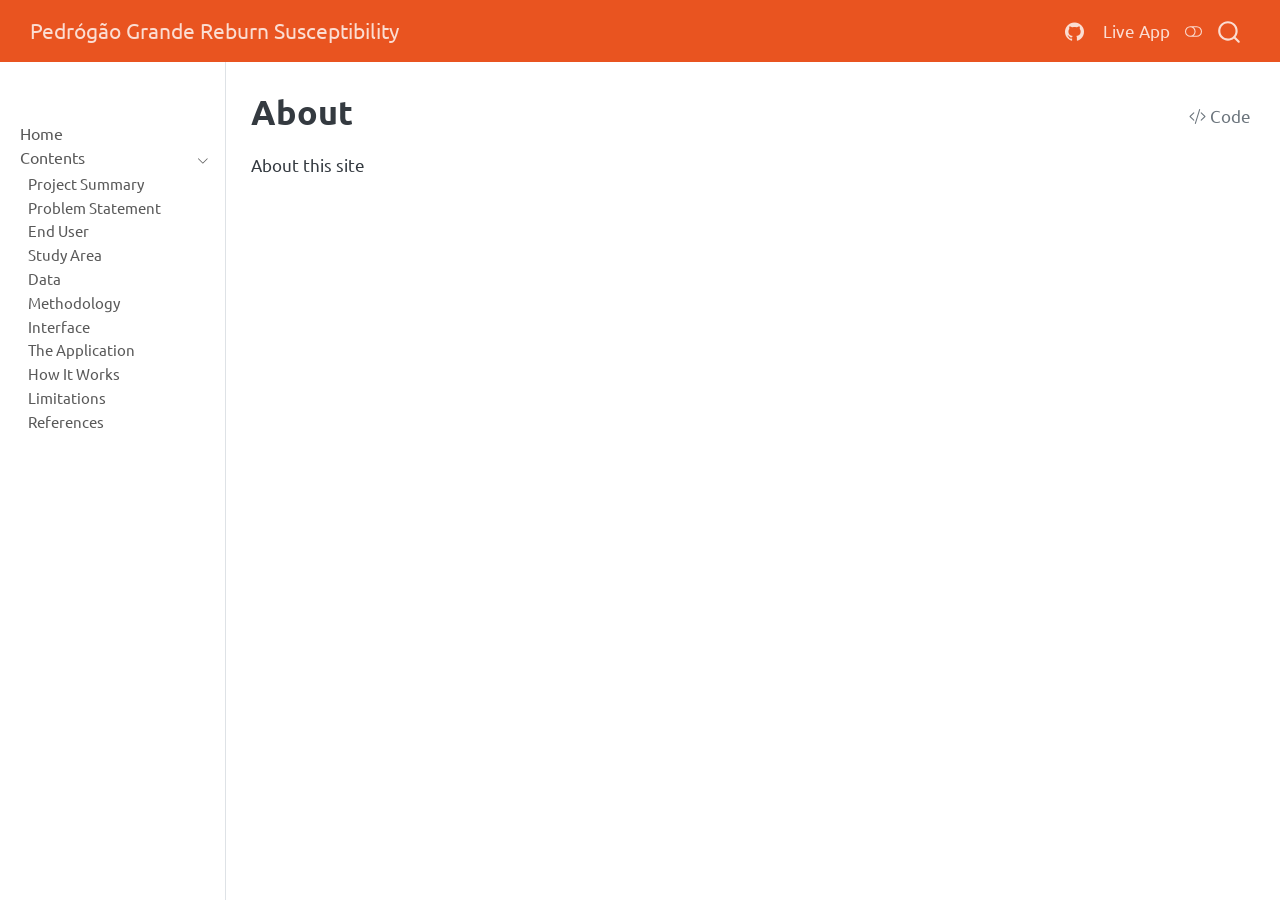
==== docs/about.html @ 5fb8c428 "Initial commit" ====
<!DOCTYPE html>
<html xmlns="http://www.w3.org/1999/xhtml" lang="en" xml:lang="en"><head>

<meta charset="utf-8">
<meta name="generator" content="quarto-1.9.37">

<meta name="viewport" content="width=device-width, initial-scale=1.0, user-scalable=yes">


<title>About – Pedrógão Grande Reburn Susceptibility</title>
<style>
/* Default styles provided by pandoc.
** See https://pandoc.org/MANUAL.html#variables-for-html for config info.
*/
code{white-space: pre-wrap;}
span.smallcaps{font-variant: small-caps;}
div.columns{display: flex; gap: min(4vw, 1.5em);}
div.column{flex: auto; overflow-x: auto;}
div.hanging-indent{margin-left: 1.5em; text-indent: -1.5em;}
ul.task-list{list-style: none;}
ul.task-list li input[type="checkbox"] {
  width: 0.8em;
  margin: 0 0.8em 0.2em -1em; /* quarto-specific, see https://github.com/quarto-dev/quarto-cli/issues/4556 */ 
  vertical-align: middle;
}
/* CSS for syntax highlighting */
html { -webkit-text-size-adjust: 100%; }
pre > code.sourceCode { white-space: pre; position: relative; }
pre > code.sourceCode > span { display: inline-block; line-height: 1.25; }
pre > code.sourceCode > span:empty { height: 1.2em; }
.sourceCode { overflow: visible; }
code.sourceCode > span { color: inherit; text-decoration: inherit; }
div.sourceCode { margin: 1em 0; }
pre.sourceCode { margin: 0; }
@media screen {
div.sourceCode { overflow: auto; }
}
@media print {
pre > code.sourceCode { white-space: pre-wrap; }
pre > code.sourceCode > span { text-indent: -5em; padding-left: 5em; }
}
pre.numberSource code
  { counter-reset: source-line 0; }
pre.numberSource code > span
  { position: relative; left: -4em; counter-increment: source-line; }
pre.numberSource code > span > a:first-child::before
  { content: counter(source-line);
    position: relative; left: -1em; text-align: right; vertical-align: baseline;
    border: none; display: inline-block;
    -webkit-touch-callout: none; -webkit-user-select: none;
    -khtml-user-select: none; -moz-user-select: none;
    -ms-user-select: none; user-select: none;
    padding: 0 4px; width: 4em;
  }
pre.numberSource { margin-left: 3em;  padding-left: 4px; }
div.sourceCode
  {   }
@media screen {
pre > code.sourceCode > span > a:first-child::before { text-decoration: underline; }
}
</style>


<script src="site_libs/quarto-nav/quarto-nav.js"></script>
<script src="site_libs/quarto-nav/headroom.min.js"></script>
<script src="site_libs/clipboard/clipboard.min.js"></script>
<script src="site_libs/quarto-search/autocomplete.umd.js"></script>
<script src="site_libs/quarto-search/fuse.min.js"></script>
<script src="site_libs/quarto-search/quarto-search.js"></script>
<meta name="quarto:offset" content="./">
<link href="./favicon.png" rel="icon" type="image/png">
<script src="site_libs/quarto-html/quarto.js" type="module"></script>
<script src="site_libs/quarto-html/tabsets/tabsets.js" type="module"></script>
<script src="site_libs/quarto-html/popper.min.js"></script>
<script src="site_libs/quarto-html/tippy.umd.min.js"></script>
<script src="site_libs/quarto-html/anchor.min.js"></script>
<link href="site_libs/quarto-html/tippy.css" rel="stylesheet">
<link href="site_libs/quarto-html/quarto-syntax-highlighting-7f8f88aac4f3542376d5c11b86a4c14d.css" rel="stylesheet" class="quarto-color-scheme" id="quarto-text-highlighting-styles">
<link href="site_libs/quarto-html/quarto-syntax-highlighting-dark-d0ae9245876894da5ac7e18953ecc5cc.css" rel="stylesheet" class="quarto-color-scheme quarto-color-alternate" id="quarto-text-highlighting-styles">
<link href="site_libs/quarto-html/quarto-syntax-highlighting-7f8f88aac4f3542376d5c11b86a4c14d.css" rel="stylesheet" class="quarto-color-scheme-extra" id="quarto-text-highlighting-styles">
<script src="site_libs/bootstrap/bootstrap.min.js"></script>
<link href="site_libs/bootstrap/bootstrap-icons.css" rel="stylesheet">
<link href="site_libs/bootstrap/bootstrap-7d47cc2339f69c6c953d7d49f0772330.min.css" rel="stylesheet" append-hash="true" class="quarto-color-scheme" id="quarto-bootstrap" data-mode="light">
<link href="site_libs/bootstrap/bootstrap-dark-c14f40d5e45bb8f8ea6c5d6ee40bcddb.min.css" rel="stylesheet" append-hash="true" class="quarto-color-scheme quarto-color-alternate" id="quarto-bootstrap" data-mode="dark">
<link href="site_libs/bootstrap/bootstrap-7d47cc2339f69c6c953d7d49f0772330.min.css" rel="stylesheet" append-hash="true" class="quarto-color-scheme-extra" id="quarto-bootstrap" data-mode="light">
<script id="quarto-search-options" type="application/json">{
  "location": "navbar",
  "copy-button": false,
  "collapse-after": 3,
  "panel-placement": "end",
  "type": "overlay",
  "limit": 50,
  "keyboard-shortcut": [
    "f",
    "/",
    "s"
  ],
  "show-item-context": false,
  "language": {
    "search-no-results-text": "No results",
    "search-matching-documents-text": "matching documents",
    "search-copy-link-title": "Copy link to search",
    "search-hide-matches-text": "Hide additional matches",
    "search-more-match-text": "more match in this document",
    "search-more-matches-text": "more matches in this document",
    "search-clear-button-title": "Clear",
    "search-text-placeholder": "",
    "search-detached-cancel-button-title": "Cancel",
    "search-submit-button-title": "Submit",
    "search-label": "Search"
  }
}</script>
<style>html{ scroll-behavior: smooth; }</style>


<link rel="stylesheet" href="styles.css">
</head>

<body class="nav-sidebar docked nav-fixed quarto-light"><script id="quarto-html-before-body" type="application/javascript">
    const toggleBodyColorMode = (bsSheetEl) => {
      const mode = bsSheetEl.getAttribute("data-mode");
      const bodyEl = window.document.querySelector("body");
      if (mode === "dark") {
        bodyEl.classList.add("quarto-dark");
        bodyEl.classList.remove("quarto-light");
      } else {
        bodyEl.classList.add("quarto-light");
        bodyEl.classList.remove("quarto-dark");
      }
    }
    const toggleBodyColorPrimary = () => {
      const bsSheetEl = window.document.querySelector("link#quarto-bootstrap:not([rel=disabled-stylesheet])");
      if (bsSheetEl) {
        toggleBodyColorMode(bsSheetEl);
      }
    }
    const setColorSchemeToggle = (alternate) => {
      const toggles = window.document.querySelectorAll('.quarto-color-scheme-toggle');
      for (let i=0; i < toggles.length; i++) {
        const toggle = toggles[i];
        if (toggle) {
          if (alternate) {
            toggle.classList.add("alternate");
          } else {
            toggle.classList.remove("alternate");
          }
        }
      }
    };
    const toggleColorMode = (alternate) => {
      // Switch the stylesheets
      const primaryStylesheets = window.document.querySelectorAll('link.quarto-color-scheme:not(.quarto-color-alternate)');
      const alternateStylesheets = window.document.querySelectorAll('link.quarto-color-scheme.quarto-color-alternate');
      manageTransitions('#quarto-margin-sidebar .nav-link', false);
      if (alternate) {
        // note: dark is layered on light, we don't disable primary!
        enableStylesheet(alternateStylesheets);
        for (const sheetNode of alternateStylesheets) {
          if (sheetNode.id === "quarto-bootstrap") {
            toggleBodyColorMode(sheetNode);
          }
        }
      } else {
        disableStylesheet(alternateStylesheets);
        enableStylesheet(primaryStylesheets)
        toggleBodyColorPrimary();
      }
      manageTransitions('#quarto-margin-sidebar .nav-link', true);
      // Switch the toggles
      setColorSchemeToggle(alternate)
      // Hack to workaround the fact that safari doesn't
      // properly recolor the scrollbar when toggling (#1455)
      if (navigator.userAgent.indexOf('Safari') > 0 && navigator.userAgent.indexOf('Chrome') == -1) {
        manageTransitions("body", false);
        window.scrollTo(0, 1);
        setTimeout(() => {
          window.scrollTo(0, 0);
          manageTransitions("body", true);
        }, 40);
      }
    }
    const disableStylesheet = (stylesheets) => {
      for (let i=0; i < stylesheets.length; i++) {
        const stylesheet = stylesheets[i];
        stylesheet.rel = 'disabled-stylesheet';
      }
    }
    const enableStylesheet = (stylesheets) => {
      for (let i=0; i < stylesheets.length; i++) {
        const stylesheet = stylesheets[i];
        if(stylesheet.rel !== 'stylesheet') { // for Chrome, which will still FOUC without this check
          stylesheet.rel = 'stylesheet';
        }
      }
    }
    const manageTransitions = (selector, allowTransitions) => {
      const els = window.document.querySelectorAll(selector);
      for (let i=0; i < els.length; i++) {
        const el = els[i];
        if (allowTransitions) {
          el.classList.remove('notransition');
        } else {
          el.classList.add('notransition');
        }
      }
    }
    const isFileUrl = () => {
      return window.location.protocol === 'file:';
    }
    const hasAlternateSentinel = () => {
      let styleSentinel = getColorSchemeSentinel();
      if (styleSentinel !== null) {
        return styleSentinel === "alternate";
      } else {
        return false;
      }
    }
    const setStyleSentinel = (alternate) => {
      const value = alternate ? "alternate" : "default";
      if (!isFileUrl()) {
        window.localStorage.setItem("quarto-color-scheme", value);
      } else {
        localAlternateSentinel = value;
      }
    }
    const getColorSchemeSentinel = () => {
      if (!isFileUrl()) {
        const storageValue = window.localStorage.getItem("quarto-color-scheme");
        return storageValue != null ? storageValue : localAlternateSentinel;
      } else {
        return localAlternateSentinel;
      }
    }
    const toggleGiscusIfUsed = (isAlternate, darkModeDefault) => {
      const baseTheme = document.querySelector('#giscus-base-theme')?.value ?? 'light';
      const alternateTheme = document.querySelector('#giscus-alt-theme')?.value ?? 'dark';
      let newTheme = '';
      if(authorPrefersDark) {
        newTheme = isAlternate ? baseTheme : alternateTheme;
      } else {
        newTheme = isAlternate ? alternateTheme : baseTheme;
      }
      const changeGiscusTheme = () => {
        // From: https://github.com/giscus/giscus/issues/336
        const sendMessage = (message) => {
          const iframe = document.querySelector('iframe.giscus-frame');
          if (!iframe) return;
          iframe.contentWindow.postMessage({ giscus: message }, 'https://giscus.app');
        }
        sendMessage({
          setConfig: {
            theme: newTheme
          }
        });
      }
      const isGiscussLoaded = window.document.querySelector('iframe.giscus-frame') !== null;
      if (isGiscussLoaded) {
        changeGiscusTheme();
      }
    };
    const authorPrefersDark = false;
    const darkModeDefault = authorPrefersDark;
      document.querySelector('link#quarto-text-highlighting-styles.quarto-color-scheme-extra').rel = 'disabled-stylesheet';
      document.querySelector('link#quarto-bootstrap.quarto-color-scheme-extra').rel = 'disabled-stylesheet';
    let localAlternateSentinel = darkModeDefault ? 'alternate' : 'default';
    // Dark / light mode switch
    window.quartoToggleColorScheme = () => {
      // Read the current dark / light value
      let toAlternate = !hasAlternateSentinel();
      toggleColorMode(toAlternate);
      setStyleSentinel(toAlternate);
      toggleGiscusIfUsed(toAlternate, darkModeDefault);
      window.dispatchEvent(new Event('resize'));
    };
    // Switch to dark mode if need be
    if (hasAlternateSentinel()) {
      toggleColorMode(true);
    } else {
      toggleColorMode(false);
    }
  </script>

<div id="quarto-search-results"></div>
  <header id="quarto-header" class="headroom fixed-top">
    <nav class="navbar navbar-expand-lg " data-bs-theme="dark">
      <div class="navbar-container container-fluid">
      <div class="navbar-brand-container mx-auto">
    <a class="navbar-brand" href="./index.html">
    <span class="navbar-title">Pedrógão Grande Reburn Susceptibility</span>
    </a>
  </div>
            <div id="quarto-search" class="" title="Search"></div>
          <button class="navbar-toggler" type="button" data-bs-toggle="collapse" data-bs-target="#navbarCollapse" aria-controls="navbarCollapse" role="menu" aria-expanded="false" aria-label="Toggle navigation" onclick="if (window.quartoToggleHeadroom) { window.quartoToggleHeadroom(); }">
  <span class="navbar-toggler-icon"></span>
</button>
          <div class="collapse navbar-collapse" id="navbarCollapse">
            <ul class="navbar-nav navbar-nav-scroll ms-auto">
  <li class="nav-item compact">
    <a class="nav-link" href="https://github.com/"> <i class="bi bi-github" role="img">
</i> 
<span class="menu-text"></span></a>
  </li>  
  <li class="nav-item">
    <a class="nav-link" href="https://exalted-country-485019-c8.projects.earthengine.app/view/pedrogao-reburn"> 
<span class="menu-text">Live App</span></a>
  </li>  
</ul>
          </div> <!-- /navcollapse -->
            <div class="quarto-navbar-tools">
  <a href="" class="quarto-color-scheme-toggle quarto-navigation-tool  px-1" onclick="window.quartoToggleColorScheme(); return false;" title="Toggle dark mode"><i class="bi"></i></a>
</div>
      </div> <!-- /container-fluid -->
    </nav>
  <nav class="quarto-secondary-nav">
    <div class="container-fluid d-flex">
      <button type="button" class="quarto-btn-toggle btn" data-bs-toggle="collapse" role="button" data-bs-target=".quarto-sidebar-collapse-item" aria-controls="quarto-sidebar" aria-expanded="false" aria-label="Toggle sidebar navigation" onclick="if (window.quartoToggleHeadroom) { window.quartoToggleHeadroom(); }">
        <i class="bi bi-layout-text-sidebar-reverse"></i>
      </button>
        <nav class="quarto-page-breadcrumbs" aria-label="breadcrumb"><ol class="breadcrumb"><li class="breadcrumb-item">About</li></ol></nav>
        <a class="flex-grow-1" role="navigation" data-bs-toggle="collapse" data-bs-target=".quarto-sidebar-collapse-item" aria-controls="quarto-sidebar" aria-expanded="false" aria-label="Toggle sidebar navigation" onclick="if (window.quartoToggleHeadroom) { window.quartoToggleHeadroom(); }">      
        </a>
      <button type="button" class="btn quarto-search-button" aria-label="Search" onclick="window.quartoOpenSearch();">
        <i class="bi bi-search"></i>
      </button>
    </div>
  </nav>
</header>
<!-- content -->
<div id="quarto-content" class="quarto-container page-columns page-rows-contents page-layout-full page-navbar">
<!-- sidebar -->
  <nav id="quarto-sidebar" class="sidebar collapse collapse-horizontal quarto-sidebar-collapse-item sidebar-navigation docked overflow-auto">
        <div class="mt-2 flex-shrink-0 align-items-center">
        <div class="sidebar-search">
        <div id="quarto-search" class="" title="Search"></div>
        </div>
        </div>
    <div class="sidebar-menu-container"> 
    <ul class="list-unstyled mt-1">
        <li class="sidebar-item">
  <div class="sidebar-item-container"> 
  <a href="./index.html" class="sidebar-item-text sidebar-link">
 <span class="menu-text">Home</span></a>
  </div>
</li>
        <li class="sidebar-item sidebar-item-section">
      <div class="sidebar-item-container"> 
            <a class="sidebar-item-text sidebar-link text-start" data-bs-toggle="collapse" data-bs-target="#quarto-sidebar-section-1" role="navigation" aria-expanded="true">
 <span class="menu-text">Contents</span></a>
          <a class="sidebar-item-toggle text-start" data-bs-toggle="collapse" data-bs-target="#quarto-sidebar-section-1" role="navigation" aria-expanded="true" aria-label="Toggle section">
            <i class="bi bi-chevron-right ms-2"></i>
          </a> 
      </div>
      <ul id="quarto-sidebar-section-1" class="collapse list-unstyled sidebar-section depth1 show">  
          <li class="sidebar-item">
  <div class="sidebar-item-container"> 
  <a href="./index.html#project-summary" class="sidebar-item-text sidebar-link">
 <span class="menu-text">Project Summary</span></a>
  </div>
</li>
          <li class="sidebar-item">
  <div class="sidebar-item-container"> 
  <a href="./index.html#problem-statement" class="sidebar-item-text sidebar-link">
 <span class="menu-text">Problem Statement</span></a>
  </div>
</li>
          <li class="sidebar-item">
  <div class="sidebar-item-container"> 
  <a href="./index.html#end-user" class="sidebar-item-text sidebar-link">
 <span class="menu-text">End User</span></a>
  </div>
</li>
          <li class="sidebar-item">
  <div class="sidebar-item-container"> 
  <a href="./index.html#study-area" class="sidebar-item-text sidebar-link">
 <span class="menu-text">Study Area</span></a>
  </div>
</li>
          <li class="sidebar-item">
  <div class="sidebar-item-container"> 
  <a href="./index.html#data" class="sidebar-item-text sidebar-link">
 <span class="menu-text">Data</span></a>
  </div>
</li>
          <li class="sidebar-item">
  <div class="sidebar-item-container"> 
  <a href="./index.html#methodology" class="sidebar-item-text sidebar-link">
 <span class="menu-text">Methodology</span></a>
  </div>
</li>
          <li class="sidebar-item">
  <div class="sidebar-item-container"> 
  <a href="./index.html#interface" class="sidebar-item-text sidebar-link">
 <span class="menu-text">Interface</span></a>
  </div>
</li>
          <li class="sidebar-item">
  <div class="sidebar-item-container"> 
  <a href="./index.html#the-application" class="sidebar-item-text sidebar-link">
 <span class="menu-text">The Application</span></a>
  </div>
</li>
          <li class="sidebar-item">
  <div class="sidebar-item-container"> 
  <a href="./index.html#how-it-works" class="sidebar-item-text sidebar-link">
 <span class="menu-text">How It Works</span></a>
  </div>
</li>
          <li class="sidebar-item">
  <div class="sidebar-item-container"> 
  <a href="./index.html#limitations-and-future-development" class="sidebar-item-text sidebar-link">
 <span class="menu-text">Limitations</span></a>
  </div>
</li>
          <li class="sidebar-item">
  <div class="sidebar-item-container"> 
  <a href="./index.html#references" class="sidebar-item-text sidebar-link">
 <span class="menu-text">References</span></a>
  </div>
</li>
      </ul>
  </li>
    </ul>
    </div>
</nav>
<div id="quarto-sidebar-glass" class="quarto-sidebar-collapse-item" data-bs-toggle="collapse" data-bs-target=".quarto-sidebar-collapse-item"></div>
<!-- margin-sidebar -->
    <div id="quarto-margin-sidebar" class="sidebar margin-sidebar zindex-bottom">
        
    </div>
<!-- main -->
<main class="content column-page-right" id="quarto-document-content">


<header id="title-block-header" class="quarto-title-block default">
<div class="quarto-title">
<div class="quarto-title-block"><div><h1 class="title">About</h1><button type="button" class="btn code-tools-button" id="quarto-code-tools-source"><i class="bi"></i> Code</button></div></div>
</div>



<div class="quarto-title-meta column-page-right">

    
  
    
  </div>
  


</header>


<p>About this site</p>


<!-- -->


</main> <!-- /main -->
<script id="quarto-html-after-body" type="application/javascript">
  window.document.addEventListener("DOMContentLoaded", function (event) {
    // Ensure there is a toggle, if there isn't float one in the top right
    if (window.document.querySelector('.quarto-color-scheme-toggle') === null) {
      const a = window.document.createElement('a');
      a.classList.add('top-right');
      a.classList.add('quarto-color-scheme-toggle');
      a.href = "";
      a.onclick = function() { try { window.quartoToggleColorScheme(); } catch {} return false; };
      const i = window.document.createElement("i");
      i.classList.add('bi');
      a.appendChild(i);
      window.document.body.appendChild(a);
    }
    setColorSchemeToggle(hasAlternateSentinel())
    const icon = "";
    const anchorJS = new window.AnchorJS();
    anchorJS.options = {
      placement: 'right',
      icon: icon
    };
    anchorJS.add('.anchored');
    const isCodeAnnotation = (el) => {
      for (const clz of el.classList) {
        if (clz.startsWith('code-annotation-')) {                     
          return true;
        }
      }
      return false;
    }
    const onCopySuccess = function(e) {
      // button target
      const button = e.trigger;
      // don't keep focus
      button.blur();
      // flash "checked"
      button.classList.add('code-copy-button-checked');
      var currentTitle = button.getAttribute("title");
      button.setAttribute("title", "Copied!");
      let tooltip;
      if (window.bootstrap) {
        button.setAttribute("data-bs-toggle", "tooltip");
        button.setAttribute("data-bs-placement", "left");
        button.setAttribute("data-bs-title", "Copied!");
        tooltip = new bootstrap.Tooltip(button, 
          { trigger: "manual", 
            customClass: "code-copy-button-tooltip",
            offset: [0, -8]});
        tooltip.show();    
      }
      setTimeout(function() {
        if (tooltip) {
          tooltip.hide();
          button.removeAttribute("data-bs-title");
          button.removeAttribute("data-bs-toggle");
          button.removeAttribute("data-bs-placement");
        }
        button.setAttribute("title", currentTitle);
        button.classList.remove('code-copy-button-checked');
      }, 1000);
      // clear code selection
      e.clearSelection();
    }
    const getTextToCopy = function(trigger) {
      const outerScaffold = trigger.parentElement.cloneNode(true);
      const codeEl = outerScaffold.querySelector('code');
      for (const childEl of codeEl.children) {
        if (isCodeAnnotation(childEl)) {
          childEl.remove();
        }
      }
      return codeEl.innerText;
    }
    const clipboard = new window.ClipboardJS('.code-copy-button:not([data-in-quarto-modal])', {
      text: getTextToCopy
    });
    clipboard.on('success', onCopySuccess);
    if (window.document.getElementById('quarto-embedded-source-code-modal')) {
      const clipboardModal = new window.ClipboardJS('.code-copy-button[data-in-quarto-modal]', {
        text: getTextToCopy,
        container: window.document.getElementById('quarto-embedded-source-code-modal')
      });
      clipboardModal.on('success', onCopySuccess);
    }
    const viewSource = window.document.getElementById('quarto-view-source') ||
                       window.document.getElementById('quarto-code-tools-source');
    if (viewSource) {
      const sourceUrl = viewSource.getAttribute("data-quarto-source-url");
      viewSource.addEventListener("click", function(e) {
        if (sourceUrl) {
          // rstudio viewer pane
          if (/\bcapabilities=\b/.test(window.location)) {
            window.open(sourceUrl);
          } else {
            window.location.href = sourceUrl;
          }
        } else {
          const modal = new bootstrap.Modal(document.getElementById('quarto-embedded-source-code-modal'));
          modal.show();
        }
        return false;
      });
    }
    function toggleCodeHandler(show) {
      return function(e) {
        const detailsSrc = window.document.querySelectorAll(".cell > details > .sourceCode");
        for (let i=0; i<detailsSrc.length; i++) {
          const details = detailsSrc[i].parentElement;
          if (show) {
            details.open = true;
          } else {
            details.removeAttribute("open");
          }
        }
        const cellCodeDivs = window.document.querySelectorAll(".cell > .sourceCode");
        const fromCls = show ? "hidden" : "unhidden";
        const toCls = show ? "unhidden" : "hidden";
        for (let i=0; i<cellCodeDivs.length; i++) {
          const codeDiv = cellCodeDivs[i];
          if (codeDiv.classList.contains(fromCls)) {
            codeDiv.classList.remove(fromCls);
            codeDiv.classList.add(toCls);
          } 
        }
        return false;
      }
    }
    const hideAllCode = window.document.getElementById("quarto-hide-all-code");
    if (hideAllCode) {
      hideAllCode.addEventListener("click", toggleCodeHandler(false));
    }
    const showAllCode = window.document.getElementById("quarto-show-all-code");
    if (showAllCode) {
      showAllCode.addEventListener("click", toggleCodeHandler(true));
    }
      var localhostRegex = new RegExp(/^(?:http|https):\/\/localhost\:?[0-9]*\//);
      var mailtoRegex = new RegExp(/^mailto:/);
        var filterRegex = new RegExp('/' + window.location.host + '/');
      var isInternal = (href) => {
          return filterRegex.test(href) || localhostRegex.test(href) || mailtoRegex.test(href);
      }
      // Inspect non-navigation links and adorn them if external
     var links = window.document.querySelectorAll('a[href]:not(.nav-link):not(.navbar-brand):not(.toc-action):not(.sidebar-link):not(.sidebar-item-toggle):not(.pagination-link):not(.no-external):not([aria-hidden]):not(.dropdown-item):not(.quarto-navigation-tool):not(.about-link)');
      for (var i=0; i<links.length; i++) {
        const link = links[i];
        if (!isInternal(link.href)) {
          // undo the damage that might have been done by quarto-nav.js in the case of
          // links that we want to consider external
          if (link.dataset.originalHref !== undefined) {
            link.href = link.dataset.originalHref;
          }
            // target, if specified
            link.setAttribute("target", "_blank");
            if (link.getAttribute("rel") === null) {
              link.setAttribute("rel", "noopener");
            }
        }
      }
    function tippyHover(el, contentFn, onTriggerFn, onUntriggerFn) {
      const config = {
        allowHTML: true,
        maxWidth: 500,
        delay: 100,
        arrow: false,
        appendTo: function(el) {
            return el.parentElement;
        },
        interactive: true,
        interactiveBorder: 10,
        theme: 'quarto',
        placement: 'bottom-start',
      };
      if (contentFn) {
        config.content = contentFn;
      }
      if (onTriggerFn) {
        config.onTrigger = onTriggerFn;
      }
      if (onUntriggerFn) {
        config.onUntrigger = onUntriggerFn;
      }
      window.tippy(el, config); 
    }
    const noterefs = window.document.querySelectorAll('a[role="doc-noteref"]');
    for (var i=0; i<noterefs.length; i++) {
      const ref = noterefs[i];
      tippyHover(ref, function() {
        // use id or data attribute instead here
        let href = ref.getAttribute('data-footnote-href') || ref.getAttribute('href');
        try { href = new URL(href).hash; } catch {}
        const id = href.replace(/^#\/?/, "");
        const note = window.document.getElementById(id);
        if (note) {
          return note.innerHTML;
        } else {
          return "";
        }
      });
    }
    const xrefs = window.document.querySelectorAll('a.quarto-xref');
    const processXRef = (id, note) => {
      // Strip column container classes
      const stripColumnClz = (el) => {
        el.classList.remove("page-full", "page-columns");
        if (el.children) {
          for (const child of el.children) {
            stripColumnClz(child);
          }
        }
      }
      stripColumnClz(note)
      if (id === null || id.startsWith('sec-')) {
        // Special case sections, only their first couple elements
        const container = document.createElement("div");
        if (note.children && note.children.length > 2) {
          container.appendChild(note.children[0].cloneNode(true));
          for (let i = 1; i < note.children.length; i++) {
            const child = note.children[i];
            if (child.tagName === "P" && child.innerText === "") {
              continue;
            } else {
              container.appendChild(child.cloneNode(true));
              break;
            }
          }
          if (window.Quarto?.typesetMath) {
            window.Quarto.typesetMath(container);
          }
          return container.innerHTML
        } else {
          if (window.Quarto?.typesetMath) {
            window.Quarto.typesetMath(note);
          }
          return note.innerHTML;
        }
      } else {
        // Remove any anchor links if they are present
        const anchorLink = note.querySelector('a.anchorjs-link');
        if (anchorLink) {
          anchorLink.remove();
        }
        if (window.Quarto?.typesetMath) {
          window.Quarto.typesetMath(note);
        }
        if (note.classList.contains("callout")) {
          return note.outerHTML;
        } else {
          return note.innerHTML;
        }
      }
    }
    for (var i=0; i<xrefs.length; i++) {
      const xref = xrefs[i];
      tippyHover(xref, undefined, function(instance) {
        instance.disable();
        let url = xref.getAttribute('href');
        let hash = undefined; 
        if (url.startsWith('#')) {
          hash = url;
        } else {
          try { hash = new URL(url).hash; } catch {}
        }
        if (hash) {
          const id = hash.replace(/^#\/?/, "");
          const note = window.document.getElementById(id);
          if (note !== null) {
            try {
              const html = processXRef(id, note.cloneNode(true));
              instance.setContent(html);
            } finally {
              instance.enable();
              instance.show();
            }
          } else {
            // See if we can fetch this
            fetch(url.split('#')[0])
            .then(res => res.text())
            .then(html => {
              const parser = new DOMParser();
              const htmlDoc = parser.parseFromString(html, "text/html");
              const note = htmlDoc.getElementById(id);
              if (note !== null) {
                const html = processXRef(id, note);
                instance.setContent(html);
              } 
            }).finally(() => {
              instance.enable();
              instance.show();
            });
          }
        } else {
          // See if we can fetch a full url (with no hash to target)
          // This is a special case and we should probably do some content thinning / targeting
          fetch(url)
          .then(res => res.text())
          .then(html => {
            const parser = new DOMParser();
            const htmlDoc = parser.parseFromString(html, "text/html");
            const note = htmlDoc.querySelector('main.content');
            if (note !== null) {
              // This should only happen for chapter cross references
              // (since there is no id in the URL)
              // remove the first header
              if (note.children.length > 0 && note.children[0].tagName === "HEADER") {
                note.children[0].remove();
              }
              const html = processXRef(null, note);
              instance.setContent(html);
            } 
          }).finally(() => {
            instance.enable();
            instance.show();
          });
        }
      }, function(instance) {
      });
    }
        let selectedAnnoteEl;
        const selectorForAnnotation = ( cell, annotation) => {
          let cellAttr = 'data-code-cell="' + cell + '"';
          let lineAttr = 'data-code-annotation="' +  annotation + '"';
          const selector = 'span[' + cellAttr + '][' + lineAttr + ']';
          return selector;
        }
        const selectCodeLines = (annoteEl) => {
          const doc = window.document;
          const targetCell = annoteEl.getAttribute("data-target-cell");
          const targetAnnotation = annoteEl.getAttribute("data-target-annotation");
          const annoteSpan = window.document.querySelector(selectorForAnnotation(targetCell, targetAnnotation));
          const lines = annoteSpan.getAttribute("data-code-lines").split(",");
          const lineIds = lines.map((line) => {
            return targetCell + "-" + line;
          })
          let top = null;
          let height = null;
          let parent = null;
          if (lineIds.length > 0) {
              //compute the position of the single el (top and bottom and make a div)
              const el = window.document.getElementById(lineIds[0]);
              top = el.offsetTop;
              height = el.offsetHeight;
              parent = el.parentElement.parentElement;
            if (lineIds.length > 1) {
              const lastEl = window.document.getElementById(lineIds[lineIds.length - 1]);
              const bottom = lastEl.offsetTop + lastEl.offsetHeight;
              height = bottom - top;
            }
            if (top !== null && height !== null && parent !== null) {
              // cook up a div (if necessary) and position it 
              let div = window.document.getElementById("code-annotation-line-highlight");
              if (div === null) {
                div = window.document.createElement("div");
                div.setAttribute("id", "code-annotation-line-highlight");
                div.style.position = 'absolute';
                parent.appendChild(div);
              }
              div.style.top = top - 2 + "px";
              div.style.height = height + 4 + "px";
              div.style.left = 0;
              let gutterDiv = window.document.getElementById("code-annotation-line-highlight-gutter");
              if (gutterDiv === null) {
                gutterDiv = window.document.createElement("div");
                gutterDiv.setAttribute("id", "code-annotation-line-highlight-gutter");
                gutterDiv.style.position = 'absolute';
                const codeCell = window.document.getElementById(targetCell);
                const gutter = codeCell.querySelector('.code-annotation-gutter');
                gutter.appendChild(gutterDiv);
              }
              gutterDiv.style.top = top - 2 + "px";
              gutterDiv.style.height = height + 4 + "px";
            }
            selectedAnnoteEl = annoteEl;
          }
        };
        const unselectCodeLines = () => {
          const elementsIds = ["code-annotation-line-highlight", "code-annotation-line-highlight-gutter"];
          elementsIds.forEach((elId) => {
            const div = window.document.getElementById(elId);
            if (div) {
              div.remove();
            }
          });
          selectedAnnoteEl = undefined;
        };
          // Handle positioning of the toggle
      window.addEventListener(
        "resize",
        throttle(() => {
          elRect = undefined;
          if (selectedAnnoteEl) {
            selectCodeLines(selectedAnnoteEl);
          }
        }, 10)
      );
      function throttle(fn, ms) {
      let throttle = false;
      let timer;
        return (...args) => {
          if(!throttle) { // first call gets through
              fn.apply(this, args);
              throttle = true;
          } else { // all the others get throttled
              if(timer) clearTimeout(timer); // cancel #2
              timer = setTimeout(() => {
                fn.apply(this, args);
                timer = throttle = false;
              }, ms);
          }
        };
      }
        // Attach click handler to the DT
        const annoteDls = window.document.querySelectorAll('dt[data-target-cell]');
        for (const annoteDlNode of annoteDls) {
          annoteDlNode.addEventListener('click', (event) => {
            const clickedEl = event.target;
            if (clickedEl !== selectedAnnoteEl) {
              unselectCodeLines();
              const activeEl = window.document.querySelector('dt[data-target-cell].code-annotation-active');
              if (activeEl) {
                activeEl.classList.remove('code-annotation-active');
              }
              selectCodeLines(clickedEl);
              clickedEl.classList.add('code-annotation-active');
            } else {
              // Unselect the line
              unselectCodeLines();
              clickedEl.classList.remove('code-annotation-active');
            }
          });
        }
    const findCites = (el) => {
      const parentEl = el.parentElement;
      if (parentEl) {
        const cites = parentEl.dataset.cites;
        if (cites) {
          return {
            el,
            cites: cites.split(' ')
          };
        } else {
          return findCites(el.parentElement)
        }
      } else {
        return undefined;
      }
    };
    var bibliorefs = window.document.querySelectorAll('a[role="doc-biblioref"]');
    for (var i=0; i<bibliorefs.length; i++) {
      const ref = bibliorefs[i];
      const citeInfo = findCites(ref);
      if (citeInfo) {
        tippyHover(citeInfo.el, function() {
          var popup = window.document.createElement('div');
          citeInfo.cites.forEach(function(cite) {
            var citeDiv = window.document.createElement('div');
            citeDiv.classList.add('hanging-indent');
            citeDiv.classList.add('csl-entry');
            var biblioDiv = window.document.getElementById('ref-' + cite);
            if (biblioDiv) {
              citeDiv.innerHTML = biblioDiv.innerHTML;
            }
            popup.appendChild(citeDiv);
          });
          return popup.innerHTML;
        });
      }
    }
  });
  </script><div class="modal fade" id="quarto-embedded-source-code-modal" tabindex="-1" aria-labelledby="quarto-embedded-source-code-modal-label" aria-hidden="true"><div class="modal-dialog modal-dialog-scrollable"><div class="modal-content"><div class="modal-header"><h5 class="modal-title" id="quarto-embedded-source-code-modal-label">Source Code</h5><button class="btn-close" data-bs-dismiss="modal"></button></div><div class="modal-body"><div class="">
<div class="code-copy-outer-scaffold"><div class="sourceCode" id="cb1" data-shortcodes="false"><pre class="sourceCode markdown code-with-copy"><code class="sourceCode markdown"><span id="cb1-1"><a href="#cb1-1" aria-hidden="true" tabindex="-1"></a><span class="co">---</span></span>
<span id="cb1-2"><a href="#cb1-2" aria-hidden="true" tabindex="-1"></a><span class="an">title:</span><span class="co"> "About"</span></span>
<span id="cb1-3"><a href="#cb1-3" aria-hidden="true" tabindex="-1"></a><span class="co">---</span></span>
<span id="cb1-4"><a href="#cb1-4" aria-hidden="true" tabindex="-1"></a></span>
<span id="cb1-5"><a href="#cb1-5" aria-hidden="true" tabindex="-1"></a>About this site</span></code></pre></div><button title="Copy to Clipboard" class="code-copy-button" data-in-quarto-modal=""><i class="bi"></i></button></div>
</div></div></div></div></div>
</div> <!-- /content -->




<script src="site_libs/quarto-html/zenscroll-min.js"></script>
</body></html>
---- docs/site_libs/quarto-html/tippy.css ----
.tippy-box[data-animation=fade][data-state=hidden]{opacity:0}[data-tippy-root]{max-width:calc(100vw - 10px)}.tippy-box{position:relative;background-color:#333;color:#fff;border-radius:4px;font-size:14px;line-height:1.4;white-space:normal;outline:0;transition-property:transform,visibility,opacity}.tippy-box[data-placement^=top]>.tippy-arrow{bottom:0}.tippy-box[data-placement^=top]>.tippy-arrow:before{bottom:-7px;left:0;border-width:8px 8px 0;border-top-color:initial;transform-origin:center top}.tippy-box[data-placement^=bottom]>.tippy-arrow{top:0}.tippy-box[data-placement^=bottom]>.tippy-arrow:before{top:-7px;left:0;border-width:0 8px 8px;border-bottom-color:initial;transform-origin:center bottom}.tippy-box[data-placement^=left]>.tippy-arrow{right:0}.tippy-box[data-placement^=left]>.tippy-arrow:before{border-width:8px 0 8px 8px;border-left-color:initial;right:-7px;transform-origin:center left}.tippy-box[data-placement^=right]>.tippy-arrow{left:0}.tippy-box[data-placement^=right]>.tippy-arrow:before{left:-7px;border-width:8px 8px 8px 0;border-right-color:initial;transform-origin:center right}.tippy-box[data-inertia][data-state=visible]{transition-timing-function:cubic-bezier(.54,1.5,.38,1.11)}.tippy-arrow{width:16px;height:16px;color:#333}.tippy-arrow:before{content:"";position:absolute;border-color:transparent;border-style:solid}.tippy-content{position:relative;padding:5px 9px;z-index:1}
---- docs/site_libs/quarto-html/quarto-syntax-highlighting-7f8f88aac4f3542376d5c11b86a4c14d.css ----
/* quarto syntax highlight colors */
:root {
  --quarto-hl-ot-color: #003B4F;
  --quarto-hl-at-color: #657422;
  --quarto-hl-ss-color: #20794D;
  --quarto-hl-an-color: #5E5E5E;
  --quarto-hl-fu-color: #4758AB;
  --quarto-hl-st-color: #20794D;
  --quarto-hl-cf-color: #003B4F;
  --quarto-hl-op-color: #5E5E5E;
  --quarto-hl-er-color: #AD0000;
  --quarto-hl-bn-color: #AD0000;
  --quarto-hl-al-color: #AD0000;
  --quarto-hl-va-color: #111111;
  --quarto-hl-bu-color: inherit;
  --quarto-hl-ex-color: inherit;
  --quarto-hl-pp-color: #AD0000;
  --quarto-hl-in-color: #5E5E5E;
  --quarto-hl-vs-color: #20794D;
  --quarto-hl-wa-color: #5E5E5E;
  --quarto-hl-do-color: #5E5E5E;
  --quarto-hl-im-color: #00769E;
  --quarto-hl-ch-color: #20794D;
  --quarto-hl-dt-color: #AD0000;
  --quarto-hl-fl-color: #AD0000;
  --quarto-hl-co-color: #5E5E5E;
  --quarto-hl-cv-color: #5E5E5E;
  --quarto-hl-cn-color: #8f5902;
  --quarto-hl-sc-color: #5E5E5E;
  --quarto-hl-dv-color: #AD0000;
  --quarto-hl-kw-color: #003B4F;
}

/* other quarto variables */
:root {
  --quarto-font-monospace: SFMono-Regular, Menlo, Monaco, Consolas, "Liberation Mono", "Courier New", monospace;
}

/* syntax highlight based on Pandoc's rules */
pre > code.sourceCode > span {
  color: #003B4F;
}

code.sourceCode > span {
  color: #003B4F;
}

div.sourceCode,
div.sourceCode pre.sourceCode {
  color: #003B4F;
}

/* Normal */
code span {
  color: #003B4F;
}

/* Alert */
code span.al {
  color: #AD0000;
  font-style: inherit;
}

/* Annotation */
code span.an {
  color: #5E5E5E;
  font-style: inherit;
}

/* Attribute */
code span.at {
  color: #657422;
  font-style: inherit;
}

/* BaseN */
code span.bn {
  color: #AD0000;
  font-style: inherit;
}

/* BuiltIn */
code span.bu {
  font-style: inherit;
}

/* ControlFlow */
code span.cf {
  color: #003B4F;
  font-weight: bold;
  font-style: inherit;
}

/* Char */
code span.ch {
  color: #20794D;
  font-style: inherit;
}

/* Constant */
code span.cn {
  color: #8f5902;
  font-style: inherit;
}

/* Comment */
code span.co {
  color: #5E5E5E;
  font-style: inherit;
}

/* CommentVar */
code span.cv {
  color: #5E5E5E;
  font-style: italic;
}

/* Documentation */
code span.do {
  color: #5E5E5E;
  font-style: italic;
}

/* DataType */
code span.dt {
  color: #AD0000;
  font-style: inherit;
}

/* DecVal */
code span.dv {
  color: #AD0000;
  font-style: inherit;
}

/* Error */
code span.er {
  color: #AD0000;
  font-style: inherit;
}

/* Extension */
code span.ex {
  font-style: inherit;
}

/* Float */
code span.fl {
  color: #AD0000;
  font-style: inherit;
}

/* Function */
code span.fu {
  color: #4758AB;
  font-style: inherit;
}

/* Import */
code span.im {
  color: #00769E;
  font-style: inherit;
}

/* Information */
code span.in {
  color: #5E5E5E;
  font-style: inherit;
}

/* Keyword */
code span.kw {
  color: #003B4F;
  font-weight: bold;
  font-style: inherit;
}

/* Operator */
code span.op {
  color: #5E5E5E;
  font-style: inherit;
}

/* Other */
code span.ot {
  color: #003B4F;
  font-style: inherit;
}

/* Preprocessor */
code span.pp {
  color: #AD0000;
  font-style: inherit;
}

/* SpecialChar */
code span.sc {
  color: #5E5E5E;
  font-style: inherit;
}

/* SpecialString */
code span.ss {
  color: #20794D;
  font-style: inherit;
}

/* String */
code span.st {
  color: #20794D;
  font-style: inherit;
}

/* Variable */
code span.va {
  color: #111111;
  font-style: inherit;
}

/* VerbatimString */
code span.vs {
  color: #20794D;
  font-style: inherit;
}

/* Warning */
code span.wa {
  color: #5E5E5E;
  font-style: italic;
}

.prevent-inlining {
  content: "</";
}

/*# sourceMappingURL=789ad8cd35626ba772517505b42a116e.css.map */
---- docs/site_libs/quarto-html/quarto-syntax-highlighting-dark-d0ae9245876894da5ac7e18953ecc5cc.css ----
/* quarto syntax highlight colors */
:root {
  --quarto-hl-al-color: #f07178;
  --quarto-hl-an-color: #d4d0ab;
  --quarto-hl-at-color: #00e0e0;
  --quarto-hl-bn-color: #d4d0ab;
  --quarto-hl-bu-color: #abe338;
  --quarto-hl-ch-color: #abe338;
  --quarto-hl-co-color: #f8f8f2;
  --quarto-hl-cv-color: #ffd700;
  --quarto-hl-cn-color: #ffd700;
  --quarto-hl-cf-color: #ffa07a;
  --quarto-hl-dt-color: #ffa07a;
  --quarto-hl-dv-color: #d4d0ab;
  --quarto-hl-do-color: #f8f8f2;
  --quarto-hl-er-color: #f07178;
  --quarto-hl-ex-color: #00e0e0;
  --quarto-hl-fl-color: #d4d0ab;
  --quarto-hl-fu-color: #ffa07a;
  --quarto-hl-im-color: #abe338;
  --quarto-hl-in-color: #d4d0ab;
  --quarto-hl-kw-color: #ffa07a;
  --quarto-hl-op-color: #ffa07a;
  --quarto-hl-ot-color: #00e0e0;
  --quarto-hl-pp-color: #dcc6e0;
  --quarto-hl-re-color: #00e0e0;
  --quarto-hl-sc-color: #abe338;
  --quarto-hl-ss-color: #abe338;
  --quarto-hl-st-color: #abe338;
  --quarto-hl-va-color: #00e0e0;
  --quarto-hl-vs-color: #abe338;
  --quarto-hl-wa-color: #dcc6e0;
}

/* other quarto variables */
:root {
  --quarto-font-monospace: SFMono-Regular, Menlo, Monaco, Consolas, "Liberation Mono", "Courier New", monospace;
}

/* syntax highlight based on Pandoc's rules */
pre > code.sourceCode > span {
  color: #f8f8f2;
}

code.sourceCode > span {
  color: #f8f8f2;
}

div.sourceCode,
div.sourceCode pre.sourceCode {
  color: #f8f8f2;
}

/* Normal */
code span {
  color: #f8f8f2;
}

/* Alert */
code span.al {
  color: #f07178;
}

/* Annotation */
code span.an {
  color: #d4d0ab;
}

/* Attribute */
code span.at {
  color: #00e0e0;
}

/* BaseN */
code span.bn {
  color: #d4d0ab;
}

/* BuiltIn */
code span.bu {
  color: #abe338;
}

/* ControlFlow */
code span.cf {
  font-weight: bold;
  color: #ffa07a;
}

/* Char */
code span.ch {
  color: #abe338;
}

/* Constant */
code span.cn {
  color: #ffd700;
}

/* Comment */
code span.co {
  font-style: italic;
  color: #f8f8f2;
}

/* CommentVar */
code span.cv {
  color: #ffd700;
}

/* Documentation */
code span.do {
  color: #f8f8f2;
}

/* DataType */
code span.dt {
  color: #ffa07a;
}

/* DecVal */
code span.dv {
  color: #d4d0ab;
}

/* Error */
code span.er {
  color: #f07178;
  text-decoration: underline;
}

/* Extension */
code span.ex {
  font-weight: bold;
  color: #00e0e0;
}

/* Float */
code span.fl {
  color: #d4d0ab;
}

/* Function */
code span.fu {
  color: #ffa07a;
}

/* Import */
code span.im {
  color: #abe338;
}

/* Information */
code span.in {
  color: #d4d0ab;
}

/* Keyword */
code span.kw {
  font-weight: bold;
  color: #ffa07a;
}

/* Operator */
code span.op {
  color: #ffa07a;
}

/* Other */
code span.ot {
  color: #00e0e0;
}

/* Preprocessor */
code span.pp {
  color: #dcc6e0;
}

/* RegionMarker */
code span.re {
  background-color: #f8f8f2;
  color: #00e0e0;
}

/* SpecialChar */
code span.sc {
  color: #abe338;
}

/* SpecialString */
code span.ss {
  color: #abe338;
}

/* String */
code span.st {
  color: #abe338;
}

/* Variable */
code span.va {
  color: #00e0e0;
}

/* VerbatimString */
code span.vs {
  color: #abe338;
}

/* Warning */
code span.wa {
  color: #dcc6e0;
}

.prevent-inlining {
  content: "</";
}

/*# sourceMappingURL=e2dac9153eaf3c552d5043f9565d03d7.css.map */
---- docs/site_libs/quarto-html/quarto-syntax-highlighting-7f8f88aac4f3542376d5c11b86a4c14d.css ----
/* quarto syntax highlight colors */
:root {
  --quarto-hl-ot-color: #003B4F;
  --quarto-hl-at-color: #657422;
  --quarto-hl-ss-color: #20794D;
  --quarto-hl-an-color: #5E5E5E;
  --quarto-hl-fu-color: #4758AB;
  --quarto-hl-st-color: #20794D;
  --quarto-hl-cf-color: #003B4F;
  --quarto-hl-op-color: #5E5E5E;
  --quarto-hl-er-color: #AD0000;
  --quarto-hl-bn-color: #AD0000;
  --quarto-hl-al-color: #AD0000;
  --quarto-hl-va-color: #111111;
  --quarto-hl-bu-color: inherit;
  --quarto-hl-ex-color: inherit;
  --quarto-hl-pp-color: #AD0000;
  --quarto-hl-in-color: #5E5E5E;
  --quarto-hl-vs-color: #20794D;
  --quarto-hl-wa-color: #5E5E5E;
  --quarto-hl-do-color: #5E5E5E;
  --quarto-hl-im-color: #00769E;
  --quarto-hl-ch-color: #20794D;
  --quarto-hl-dt-color: #AD0000;
  --quarto-hl-fl-color: #AD0000;
  --quarto-hl-co-color: #5E5E5E;
  --quarto-hl-cv-color: #5E5E5E;
  --quarto-hl-cn-color: #8f5902;
  --quarto-hl-sc-color: #5E5E5E;
  --quarto-hl-dv-color: #AD0000;
  --quarto-hl-kw-color: #003B4F;
}

/* other quarto variables */
:root {
  --quarto-font-monospace: SFMono-Regular, Menlo, Monaco, Consolas, "Liberation Mono", "Courier New", monospace;
}

/* syntax highlight based on Pandoc's rules */
pre > code.sourceCode > span {
  color: #003B4F;
}

code.sourceCode > span {
  color: #003B4F;
}

div.sourceCode,
div.sourceCode pre.sourceCode {
  color: #003B4F;
}

/* Normal */
code span {
  color: #003B4F;
}

/* Alert */
code span.al {
  color: #AD0000;
  font-style: inherit;
}

/* Annotation */
code span.an {
  color: #5E5E5E;
  font-style: inherit;
}

/* Attribute */
code span.at {
  color: #657422;
  font-style: inherit;
}

/* BaseN */
code span.bn {
  color: #AD0000;
  font-style: inherit;
}

/* BuiltIn */
code span.bu {
  font-style: inherit;
}

/* ControlFlow */
code span.cf {
  color: #003B4F;
  font-weight: bold;
  font-style: inherit;
}

/* Char */
code span.ch {
  color: #20794D;
  font-style: inherit;
}

/* Constant */
code span.cn {
  color: #8f5902;
  font-style: inherit;
}

/* Comment */
code span.co {
  color: #5E5E5E;
  font-style: inherit;
}

/* CommentVar */
code span.cv {
  color: #5E5E5E;
  font-style: italic;
}

/* Documentation */
code span.do {
  color: #5E5E5E;
  font-style: italic;
}

/* DataType */
code span.dt {
  color: #AD0000;
  font-style: inherit;
}

/* DecVal */
code span.dv {
  color: #AD0000;
  font-style: inherit;
}

/* Error */
code span.er {
  color: #AD0000;
  font-style: inherit;
}

/* Extension */
code span.ex {
  font-style: inherit;
}

/* Float */
code span.fl {
  color: #AD0000;
  font-style: inherit;
}

/* Function */
code span.fu {
  color: #4758AB;
  font-style: inherit;
}

/* Import */
code span.im {
  color: #00769E;
  font-style: inherit;
}

/* Information */
code span.in {
  color: #5E5E5E;
  font-style: inherit;
}

/* Keyword */
code span.kw {
  color: #003B4F;
  font-weight: bold;
  font-style: inherit;
}

/* Operator */
code span.op {
  color: #5E5E5E;
  font-style: inherit;
}

/* Other */
code span.ot {
  color: #003B4F;
  font-style: inherit;
}

/* Preprocessor */
code span.pp {
  color: #AD0000;
  font-style: inherit;
}

/* SpecialChar */
code span.sc {
  color: #5E5E5E;
  font-style: inherit;
}

/* SpecialString */
code span.ss {
  color: #20794D;
  font-style: inherit;
}

/* String */
code span.st {
  color: #20794D;
  font-style: inherit;
}

/* Variable */
code span.va {
  color: #111111;
  font-style: inherit;
}

/* VerbatimString */
code span.vs {
  color: #20794D;
  font-style: inherit;
}

/* Warning */
code span.wa {
  color: #5E5E5E;
  font-style: italic;
}

.prevent-inlining {
  content: "</";
}

/*# sourceMappingURL=789ad8cd35626ba772517505b42a116e.css.map */
---- docs/styles.css ----
/* =========================
styles.css
Optional polish
========================= */

.quarto-title-banner {
  padding-top: 2rem;
  padding-bottom: 2rem;
}

.sidebar nav[role="doc-toc"] {
  font-size: 0.95rem;
}

table {
  font-size: 0.95rem;
}

h1, h2, h3 {
  font-weight: 700;
}

code {
  border-radius: 6px;
}
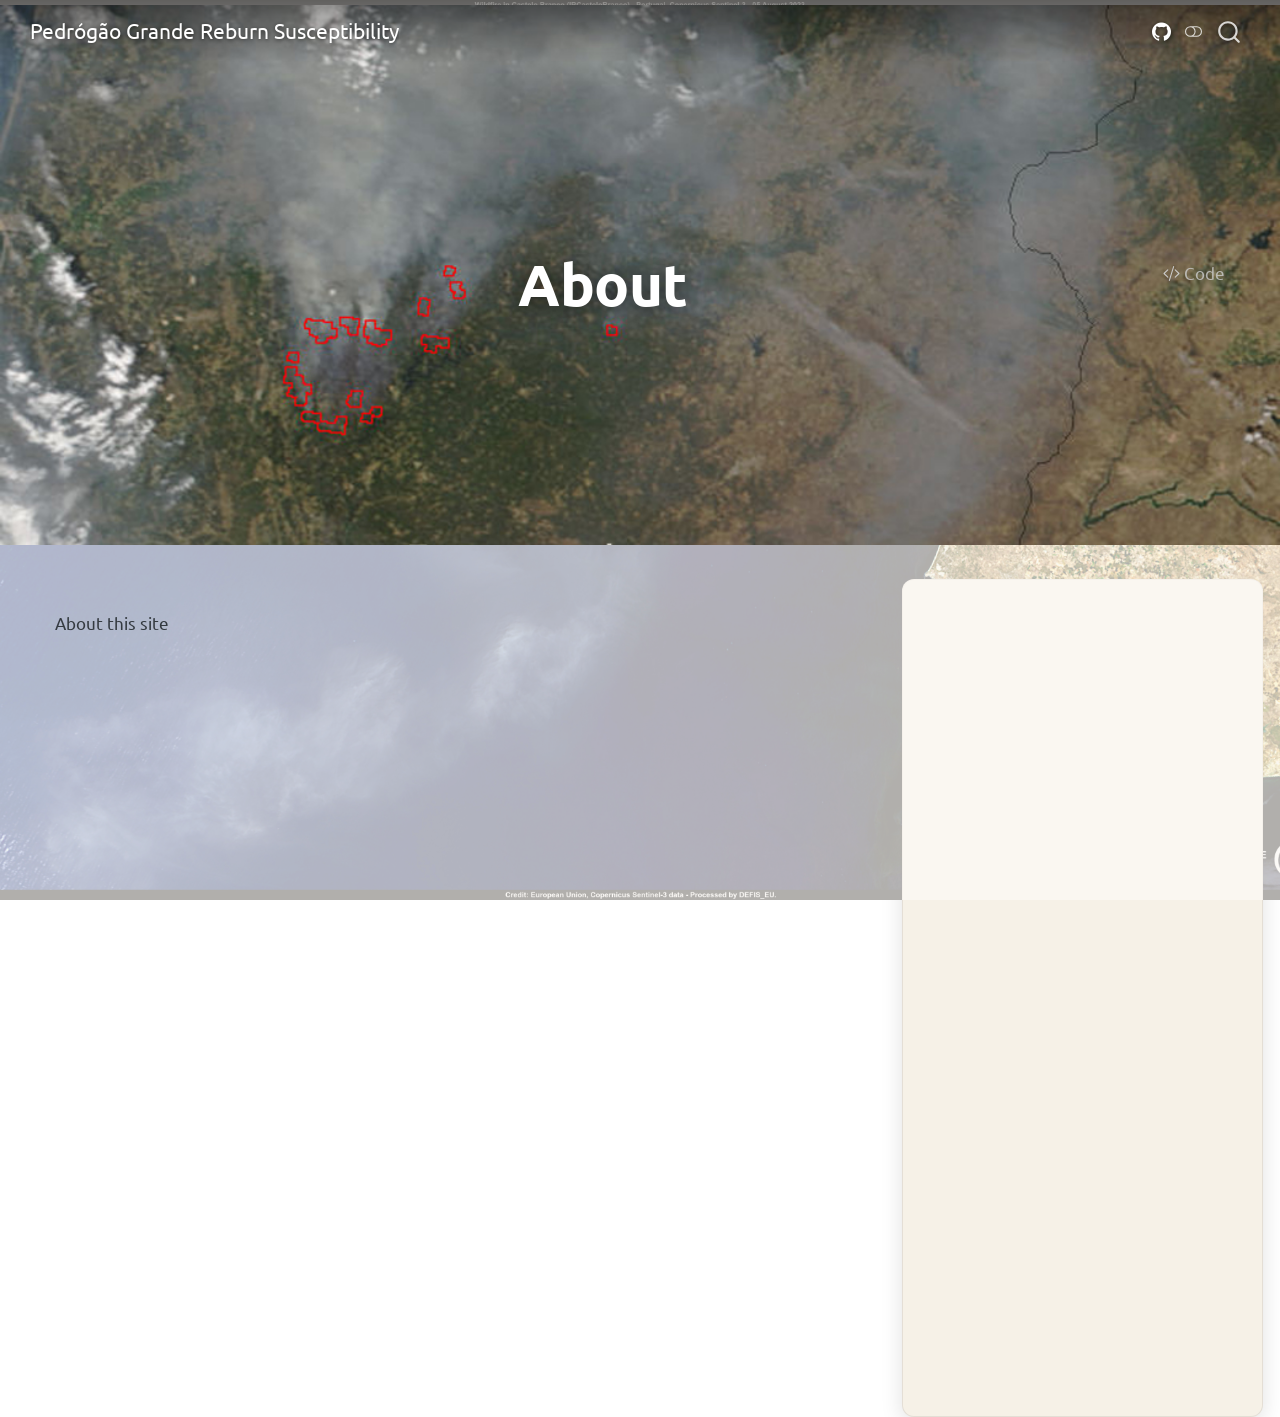
==== commit 0d02ca8c: "Redesign website: carousel showcase, screenshots, refined copy - Restructure index.qmd: project summ" ====
--- a/docs/about.html
+++ b/docs/about.html
@@ -80,9 +80,9 @@
 <link href="site_libs/quarto-html/quarto-syntax-highlighting-7f8f88aac4f3542376d5c11b86a4c14d.css" rel="stylesheet" class="quarto-color-scheme-extra" id="quarto-text-highlighting-styles">
 <script src="site_libs/bootstrap/bootstrap.min.js"></script>
 <link href="site_libs/bootstrap/bootstrap-icons.css" rel="stylesheet">
-<link href="site_libs/bootstrap/bootstrap-7d47cc2339f69c6c953d7d49f0772330.min.css" rel="stylesheet" append-hash="true" class="quarto-color-scheme" id="quarto-bootstrap" data-mode="light">
-<link href="site_libs/bootstrap/bootstrap-dark-c14f40d5e45bb8f8ea6c5d6ee40bcddb.min.css" rel="stylesheet" append-hash="true" class="quarto-color-scheme quarto-color-alternate" id="quarto-bootstrap" data-mode="dark">
-<link href="site_libs/bootstrap/bootstrap-7d47cc2339f69c6c953d7d49f0772330.min.css" rel="stylesheet" append-hash="true" class="quarto-color-scheme-extra" id="quarto-bootstrap" data-mode="light">
+<link href="site_libs/bootstrap/bootstrap-8a72e38ab598a09cfe836f6fcbd76731.min.css" rel="stylesheet" append-hash="true" class="quarto-color-scheme" id="quarto-bootstrap" data-mode="light">
+<link href="site_libs/bootstrap/bootstrap-dark-8d9ec427aa6f1e02e598557e962f690e.min.css" rel="stylesheet" append-hash="true" class="quarto-color-scheme quarto-color-alternate" id="quarto-bootstrap" data-mode="dark">
+<link href="site_libs/bootstrap/bootstrap-8a72e38ab598a09cfe836f6fcbd76731.min.css" rel="stylesheet" append-hash="true" class="quarto-color-scheme-extra" id="quarto-bootstrap" data-mode="light">
 <script id="quarto-search-options" type="application/json">{
   "location": "navbar",
   "copy-button": false,
@@ -111,12 +111,30 @@
   }
 }</script>
 <style>html{ scroll-behavior: smooth; }</style>
+<style>
+
+      .quarto-title-block .quarto-title-banner h1,
+      .quarto-title-block .quarto-title-banner h2,
+      .quarto-title-block .quarto-title-banner h3,
+      .quarto-title-block .quarto-title-banner h4,
+      .quarto-title-block .quarto-title-banner h5,
+      .quarto-title-block .quarto-title-banner h6
+      {
+        color: white;
+      }
+
+      .quarto-title-block .quarto-title-banner {
+        color: white;
+background-image: url(images/hero-bg.jpg);
+background-size: cover;
+      }
+</style>
 
 
 <link rel="stylesheet" href="styles.css">
 </head>
 
-<body class="nav-sidebar docked nav-fixed quarto-light"><script id="quarto-html-before-body" type="application/javascript">
+<body class="nav-fixed quarto-light"><script id="quarto-html-before-body" type="application/javascript">
     const toggleBodyColorMode = (bsSheetEl) => {
       const mode = bsSheetEl.getAttribute("data-mode");
       const bodyEl = window.document.querySelector("body");
@@ -281,7 +299,7 @@
   </script>
 
 <div id="quarto-search-results"></div>
-  <header id="quarto-header" class="headroom fixed-top">
+  <header id="quarto-header" class="headroom fixed-top quarto-banner">
     <nav class="navbar navbar-expand-lg " data-bs-theme="dark">
       <div class="navbar-container container-fluid">
       <div class="navbar-brand-container mx-auto">
@@ -296,13 +314,9 @@
           <div class="collapse navbar-collapse" id="navbarCollapse">
             <ul class="navbar-nav navbar-nav-scroll ms-auto">
   <li class="nav-item compact">
-    <a class="nav-link" href="https://github.com/"> <i class="bi bi-github" role="img">
+    <a class="nav-link" href="https://github.com/weichen221/casa00026_Big_Data"> <i class="bi bi-github" role="img">
 </i> 
 <span class="menu-text"></span></a>
-  </li>  
-  <li class="nav-item">
-    <a class="nav-link" href="https://exalted-country-485019-c8.projects.earthengine.app/view/pedrogao-reburn"> 
-<span class="menu-text">Live App</span></a>
   </li>  
 </ul>
           </div> <!-- /navcollapse -->
@@ -311,143 +325,36 @@
 </div>
       </div> <!-- /container-fluid -->
     </nav>
-  <nav class="quarto-secondary-nav">
-    <div class="container-fluid d-flex">
-      <button type="button" class="quarto-btn-toggle btn" data-bs-toggle="collapse" role="button" data-bs-target=".quarto-sidebar-collapse-item" aria-controls="quarto-sidebar" aria-expanded="false" aria-label="Toggle sidebar navigation" onclick="if (window.quartoToggleHeadroom) { window.quartoToggleHeadroom(); }">
-        <i class="bi bi-layout-text-sidebar-reverse"></i>
-      </button>
-        <nav class="quarto-page-breadcrumbs" aria-label="breadcrumb"><ol class="breadcrumb"><li class="breadcrumb-item">About</li></ol></nav>
-        <a class="flex-grow-1" role="navigation" data-bs-toggle="collapse" data-bs-target=".quarto-sidebar-collapse-item" aria-controls="quarto-sidebar" aria-expanded="false" aria-label="Toggle sidebar navigation" onclick="if (window.quartoToggleHeadroom) { window.quartoToggleHeadroom(); }">      
-        </a>
-      <button type="button" class="btn quarto-search-button" aria-label="Search" onclick="window.quartoOpenSearch();">
-        <i class="bi bi-search"></i>
-      </button>
-    </div>
-  </nav>
 </header>
 <!-- content -->
-<div id="quarto-content" class="quarto-container page-columns page-rows-contents page-layout-full page-navbar">
+<header id="title-block-header" class="quarto-title-block default page-columns page-full">
+  <div class="quarto-title-banner page-columns page-full">
+    <div class="quarto-title column-page">
+      <div class="quarto-title-block"><div><h1 class="title">About</h1><button type="button" class="btn code-tools-button" id="quarto-code-tools-source"><i class="bi"></i> Code</button></div></div>
+                      </div>
+  </div>
+    
+  
+  <div class="quarto-title-meta column-page">
+
+      
+    
+      
+    </div>
+    
+  
+  </header><div id="quarto-content" class="quarto-container page-columns page-rows-contents page-layout-full page-navbar">
 <!-- sidebar -->
-  <nav id="quarto-sidebar" class="sidebar collapse collapse-horizontal quarto-sidebar-collapse-item sidebar-navigation docked overflow-auto">
-        <div class="mt-2 flex-shrink-0 align-items-center">
-        <div class="sidebar-search">
-        <div id="quarto-search" class="" title="Search"></div>
-        </div>
-        </div>
-    <div class="sidebar-menu-container"> 
-    <ul class="list-unstyled mt-1">
-        <li class="sidebar-item">
-  <div class="sidebar-item-container"> 
-  <a href="./index.html" class="sidebar-item-text sidebar-link">
- <span class="menu-text">Home</span></a>
-  </div>
-</li>
-        <li class="sidebar-item sidebar-item-section">
-      <div class="sidebar-item-container"> 
-            <a class="sidebar-item-text sidebar-link text-start" data-bs-toggle="collapse" data-bs-target="#quarto-sidebar-section-1" role="navigation" aria-expanded="true">
- <span class="menu-text">Contents</span></a>
-          <a class="sidebar-item-toggle text-start" data-bs-toggle="collapse" data-bs-target="#quarto-sidebar-section-1" role="navigation" aria-expanded="true" aria-label="Toggle section">
-            <i class="bi bi-chevron-right ms-2"></i>
-          </a> 
-      </div>
-      <ul id="quarto-sidebar-section-1" class="collapse list-unstyled sidebar-section depth1 show">  
-          <li class="sidebar-item">
-  <div class="sidebar-item-container"> 
-  <a href="./index.html#project-summary" class="sidebar-item-text sidebar-link">
- <span class="menu-text">Project Summary</span></a>
-  </div>
-</li>
-          <li class="sidebar-item">
-  <div class="sidebar-item-container"> 
-  <a href="./index.html#problem-statement" class="sidebar-item-text sidebar-link">
- <span class="menu-text">Problem Statement</span></a>
-  </div>
-</li>
-          <li class="sidebar-item">
-  <div class="sidebar-item-container"> 
-  <a href="./index.html#end-user" class="sidebar-item-text sidebar-link">
- <span class="menu-text">End User</span></a>
-  </div>
-</li>
-          <li class="sidebar-item">
-  <div class="sidebar-item-container"> 
-  <a href="./index.html#study-area" class="sidebar-item-text sidebar-link">
- <span class="menu-text">Study Area</span></a>
-  </div>
-</li>
-          <li class="sidebar-item">
-  <div class="sidebar-item-container"> 
-  <a href="./index.html#data" class="sidebar-item-text sidebar-link">
- <span class="menu-text">Data</span></a>
-  </div>
-</li>
-          <li class="sidebar-item">
-  <div class="sidebar-item-container"> 
-  <a href="./index.html#methodology" class="sidebar-item-text sidebar-link">
- <span class="menu-text">Methodology</span></a>
-  </div>
-</li>
-          <li class="sidebar-item">
-  <div class="sidebar-item-container"> 
-  <a href="./index.html#interface" class="sidebar-item-text sidebar-link">
- <span class="menu-text">Interface</span></a>
-  </div>
-</li>
-          <li class="sidebar-item">
-  <div class="sidebar-item-container"> 
-  <a href="./index.html#the-application" class="sidebar-item-text sidebar-link">
- <span class="menu-text">The Application</span></a>
-  </div>
-</li>
-          <li class="sidebar-item">
-  <div class="sidebar-item-container"> 
-  <a href="./index.html#how-it-works" class="sidebar-item-text sidebar-link">
- <span class="menu-text">How It Works</span></a>
-  </div>
-</li>
-          <li class="sidebar-item">
-  <div class="sidebar-item-container"> 
-  <a href="./index.html#limitations-and-future-development" class="sidebar-item-text sidebar-link">
- <span class="menu-text">Limitations</span></a>
-  </div>
-</li>
-          <li class="sidebar-item">
-  <div class="sidebar-item-container"> 
-  <a href="./index.html#references" class="sidebar-item-text sidebar-link">
- <span class="menu-text">References</span></a>
-  </div>
-</li>
-      </ul>
-  </li>
-    </ul>
-    </div>
-</nav>
-<div id="quarto-sidebar-glass" class="quarto-sidebar-collapse-item" data-bs-toggle="collapse" data-bs-target=".quarto-sidebar-collapse-item"></div>
 <!-- margin-sidebar -->
     <div id="quarto-margin-sidebar" class="sidebar margin-sidebar zindex-bottom">
         
     </div>
 <!-- main -->
-<main class="content column-page-right" id="quarto-document-content">
-
-
-<header id="title-block-header" class="quarto-title-block default">
-<div class="quarto-title">
-<div class="quarto-title-block"><div><h1 class="title">About</h1><button type="button" class="btn code-tools-button" id="quarto-code-tools-source"><i class="bi"></i> Code</button></div></div>
-</div>
-
-
-
-<div class="quarto-title-meta column-page-right">
-
-    
-  
-    
-  </div>
-  
-
-
-</header>
+<main class="content quarto-banner-title-block column-page" id="quarto-document-content">
+
+
+
+
 
 
 <p>About this site</p>
--- a/docs/styles.css
+++ b/docs/styles.css
@@ -1,15 +1,146 @@
-/* =========================
-styles.css
-Optional polish
-========================= */
-
+/* Hero banner with NASA MODIS satellite image overlaid by dark gradient and centred title. */
 .quarto-title-banner {
-  padding-top: 2rem;
-  padding-bottom: 2rem;
-}
-
-.sidebar nav[role="doc-toc"] {
+  position: relative;
+  min-height: 60vh;
+  margin-top: -56px;
+  padding: 5rem 2rem 4rem 2rem;
+  background-image:
+    linear-gradient(180deg, rgba(20,12,4,0.55) 0%, rgba(40,20,5,0.40) 50%, rgba(80,30,5,0.45) 100%),
+    url('images/hero-bg.jpg');
+  background-size: cover, cover;
+  background-position: center, 15% center;
+  background-repeat: no-repeat;
+  display: flex;
+  align-items: center;
+  justify-content: center;
+  text-align: center;
+  color: #fff;
+}
+.quarto-title-banner .quarto-title h1.title {
+  color: #fff !important;
+  font-size: clamp(2rem, 4.5vw, 3.6rem);
+  font-weight: 800;
+  letter-spacing: -0.01em;
+  text-shadow: 0 2px 22px rgba(0,0,0,0.6);
+  margin: 0;
+  border: none;
+}
+.quarto-title-banner .quarto-categories,
+.quarto-title-banner .quarto-title-meta {
+  display: none;
+}
+
+/* navbar transparent so it overlays the hero image, white text */
+.navbar {
+  background: linear-gradient(180deg, rgba(0,0,0,0.45) 0%, rgba(0,0,0,0.0) 100%) !important;
+  background-color: transparent !important;
+  border: none !important;
+  box-shadow: none !important;
+  z-index: 100;
+}
+.navbar .navbar-title,
+.navbar .navbar-brand,
+.navbar .nav-link,
+.navbar a {
+  color: #fff !important;
+  text-shadow: 0 1px 4px rgba(0,0,0,0.6);
+}
+.navbar svg {
+  filter: drop-shadow(0 1px 2px rgba(0,0,0,0.6));
+}
+
+/* Page background fixed behind everything below the hero. */
+body::before {
+  content: '';
+  position: fixed;
+  inset: 0;
+  z-index: -2;
+  background:
+    url('images/page-bg.jpg') center / cover no-repeat fixed,
+    linear-gradient(135deg, #fff4d6 0%, #ffe7c2 100%);
+}
+body::after {
+  content: '';
+  position: fixed;
+  inset: 0;
+  z-index: -1;
+  background: rgba(252, 250, 246, 0.70);
+  pointer-events: none;
+}
+
+/* breathing room on the left so text does not hug the column edge */
+main.content,
+#quarto-document-content {
+  padding-left: 2.25rem;
+  padding-right: 1rem;
+}
+
+/* Each H2 section rendered as an opaque white card. */
+section.level2 {
+  background: #ffffff;
+  border-radius: 14px;
+  padding: 2rem 2.5rem;
+  margin: 0 0 2rem 0;
+  box-shadow: 0 8px 28px rgba(20, 12, 4, 0.10);
+}
+section.level2 > section.level3,
+section.level2 > section.level4 {
+  background: transparent;
+  box-shadow: none;
+  padding: 0;
+  margin: 1.25rem 0 0 0;
+}
+section.level2 > h2:first-child,
+section.level2 > .header-section-number + h2 {
+  margin-top: 0;
+}
+
+/* hide left sidebar entirely; right TOC is the only navigation */
+#quarto-sidebar,
+.sidebar-navigation {
+  display: none !important;
+}
+
+/* right TOC styled as an opaque card so it stands out against the
+   page background image */
+#quarto-margin-sidebar {
+  background: #f6f1e7;
+  border-radius: 12px;
+  padding: 1rem 1.25rem;
+  box-shadow: 0 6px 22px rgba(20, 12, 4, 0.12);
+  border: 1px solid rgba(20, 12, 4, 0.08);
   font-size: 0.95rem;
+}
+#quarto-margin-sidebar .toc-title,
+#quarto-margin-sidebar > h2,
+#quarto-margin-sidebar nav[role="doc-toc"] > h2 {
+  font-size: 1rem;
+  font-weight: 700;
+  color: #6b5a3c;
+  margin: 0 0 0.6rem 0;
+  padding-bottom: 0.5rem;
+  border-bottom: 2px solid #6b5a3c;
+  text-transform: uppercase;
+  letter-spacing: 0.04em;
+}
+#quarto-margin-sidebar a.nav-link,
+#quarto-margin-sidebar a.nav-link:visited {
+  padding: 0.25rem 0;
+  color: #555 !important;
+  border-left: 2px solid transparent;
+  padding-left: 0.5rem;
+  text-decoration: none;
+}
+#quarto-margin-sidebar a.nav-link:hover {
+  color: #6b5a3c !important;
+  border-left-color: #b9a785;
+}
+#quarto-margin-sidebar a.nav-link.active,
+#quarto-margin-sidebar a.nav-link.active:visited {
+  color: #6b5a3c !important;
+  font-weight: 700;
+  border-left-color: #6b5a3c;
+  background: rgba(107, 90, 60, 0.08);
 }
 
 table {
@@ -23,3 +154,112 @@
 code {
   border-radius: 6px;
 }
+
+/* embedded GEE app iframe contained inside the main content column so
+   the right-side TOC does not overlap the interactive map controls. */
+.gee-app-frame {
+  display: block;
+  width: 100%;
+  height: calc(100vh - 80px);
+  min-height: 720px;
+  margin: 0;
+  border: 1px solid #ddd;
+  border-radius: 6px;
+  background: #fff;
+}
+
+/* Feature carousel inside The Application section. Cream panel with a
+   horizontally translated track, side arrow buttons, and a slim dot
+   indicator row at the bottom. Mirrors the Rasternauts-style multi-slide
+   showcase but built without external libraries. */
+.cr-carousel {
+  position: relative;
+  background: #f6f1e7;
+  border-radius: 12px;
+  padding: 1.75rem 3.25rem 1.5rem 3.25rem;
+  margin: 1rem 0 1.5rem 0;
+  overflow: hidden;
+}
+.cr-track {
+  position: relative;
+  overflow: hidden;
+}
+.cr-slides {
+  display: flex;
+  transition: transform 0.4s ease;
+}
+.cr-slide {
+  min-width: 100%;
+  box-sizing: border-box;
+  padding: 0 0.5rem;
+  text-align: center;
+}
+.cr-slide h4 {
+  margin: 0 0 0.5rem 0;
+  color: #6b5a3c;
+  font-size: 1.15rem;
+  font-weight: 700;
+  border: none;
+}
+.cr-slide p {
+  color: #555;
+  font-size: 0.95rem;
+  max-width: 70ch;
+  margin: 0 auto 1rem auto;
+  line-height: 1.5;
+}
+.cr-slide img {
+  display: block;
+  max-width: 100%;
+  max-height: 65vh;
+  height: auto;
+  margin: 0 auto;
+  border-radius: 8px;
+  box-shadow: 0 6px 20px rgba(20, 12, 4, 0.18);
+  border: 1px solid rgba(20, 12, 4, 0.08);
+}
+.cr-btn {
+  position: absolute;
+  top: 50%;
+  transform: translateY(-50%);
+  background: rgba(255, 255, 255, 0.92);
+  border: 1px solid rgba(20, 12, 4, 0.15);
+  border-radius: 50%;
+  width: 42px;
+  height: 42px;
+  font-size: 1.5rem;
+  cursor: pointer;
+  color: #6b5a3c;
+  box-shadow: 0 2px 8px rgba(0, 0, 0, 0.1);
+  display: flex;
+  align-items: center;
+  justify-content: center;
+  line-height: 1;
+  padding: 0;
+  z-index: 2;
+}
+.cr-btn:hover {
+  background: #fff;
+  color: #b54200;
+}
+.cr-prev { left: 0.5rem; }
+.cr-next { right: 0.5rem; }
+.cr-dots {
+  display: flex;
+  justify-content: center;
+  gap: 8px;
+  margin-top: 1rem;
+}
+.cr-dot {
+  width: 32px;
+  height: 4px;
+  background: rgba(20, 12, 4, 0.18);
+  border-radius: 2px;
+  cursor: pointer;
+  transition: background 0.2s;
+  border: none;
+  padding: 0;
+}
+.cr-dot.active {
+  background: #6b5a3c;
+}
